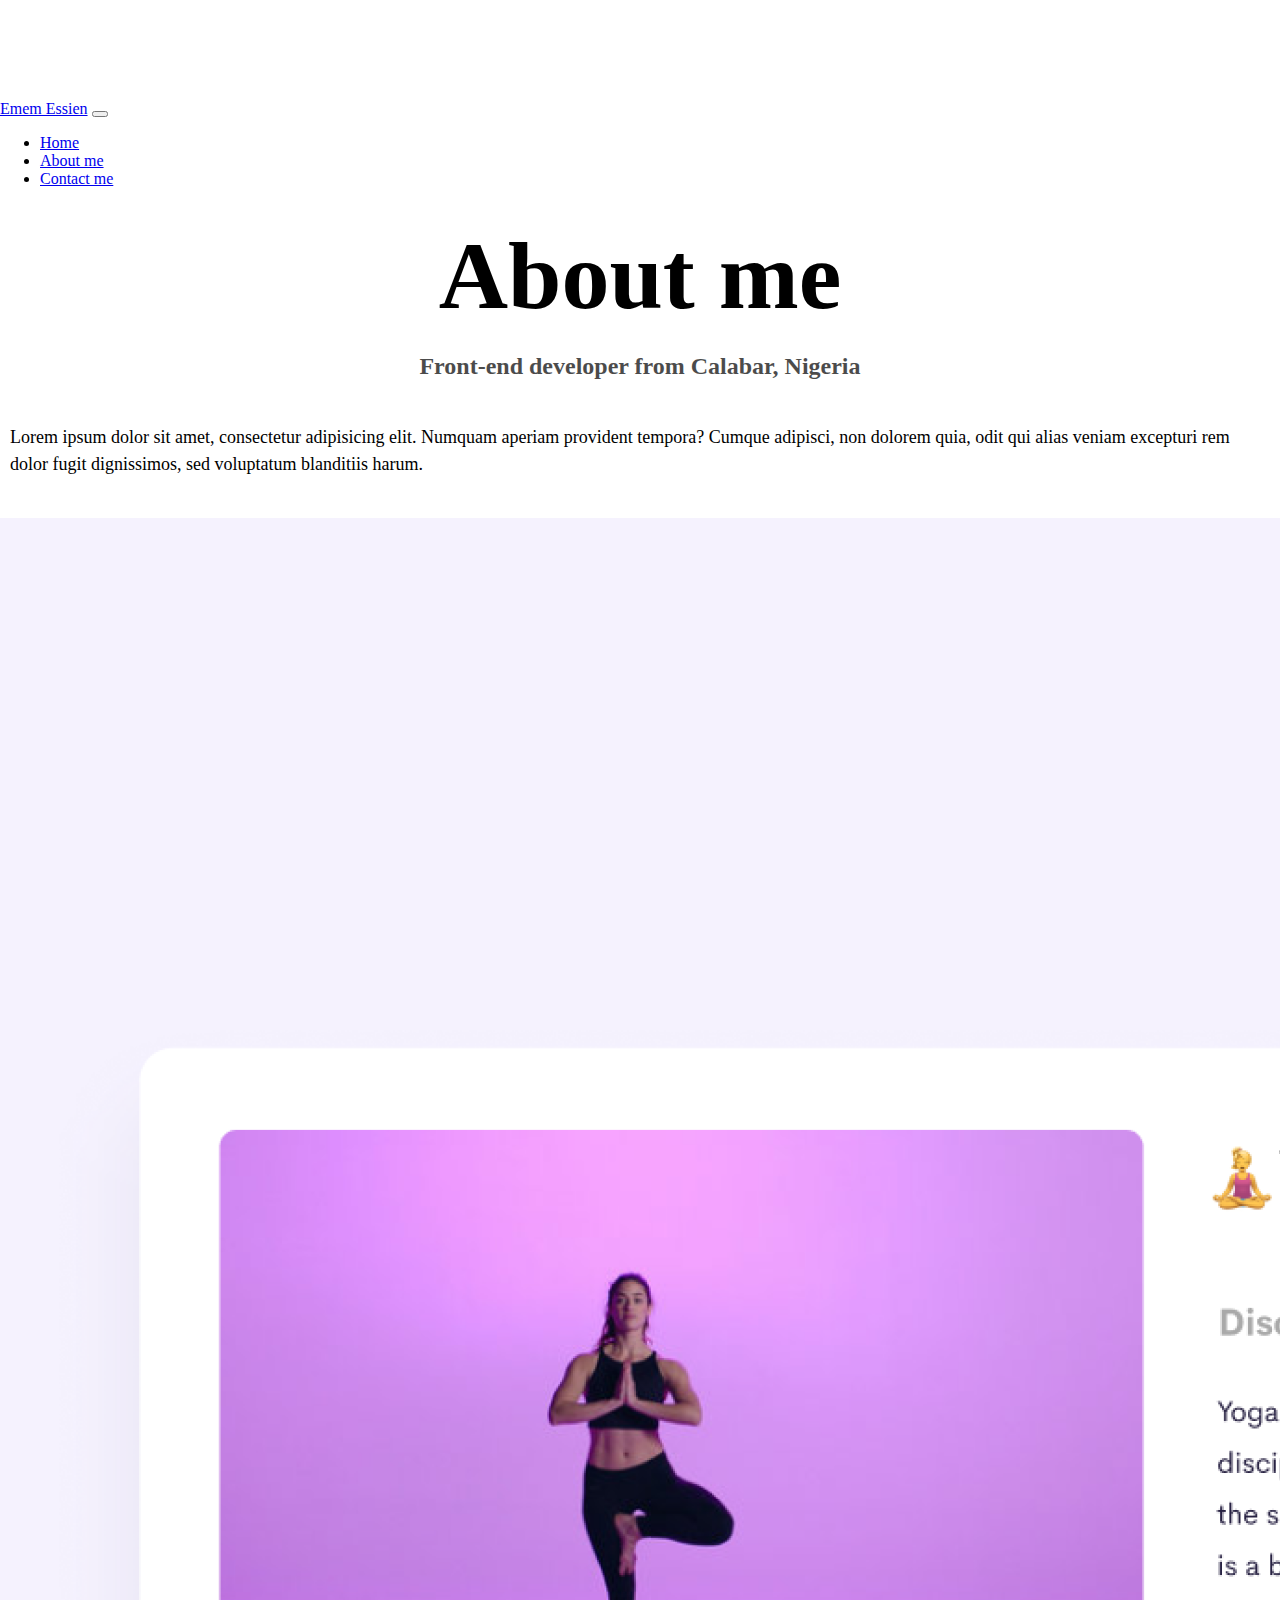
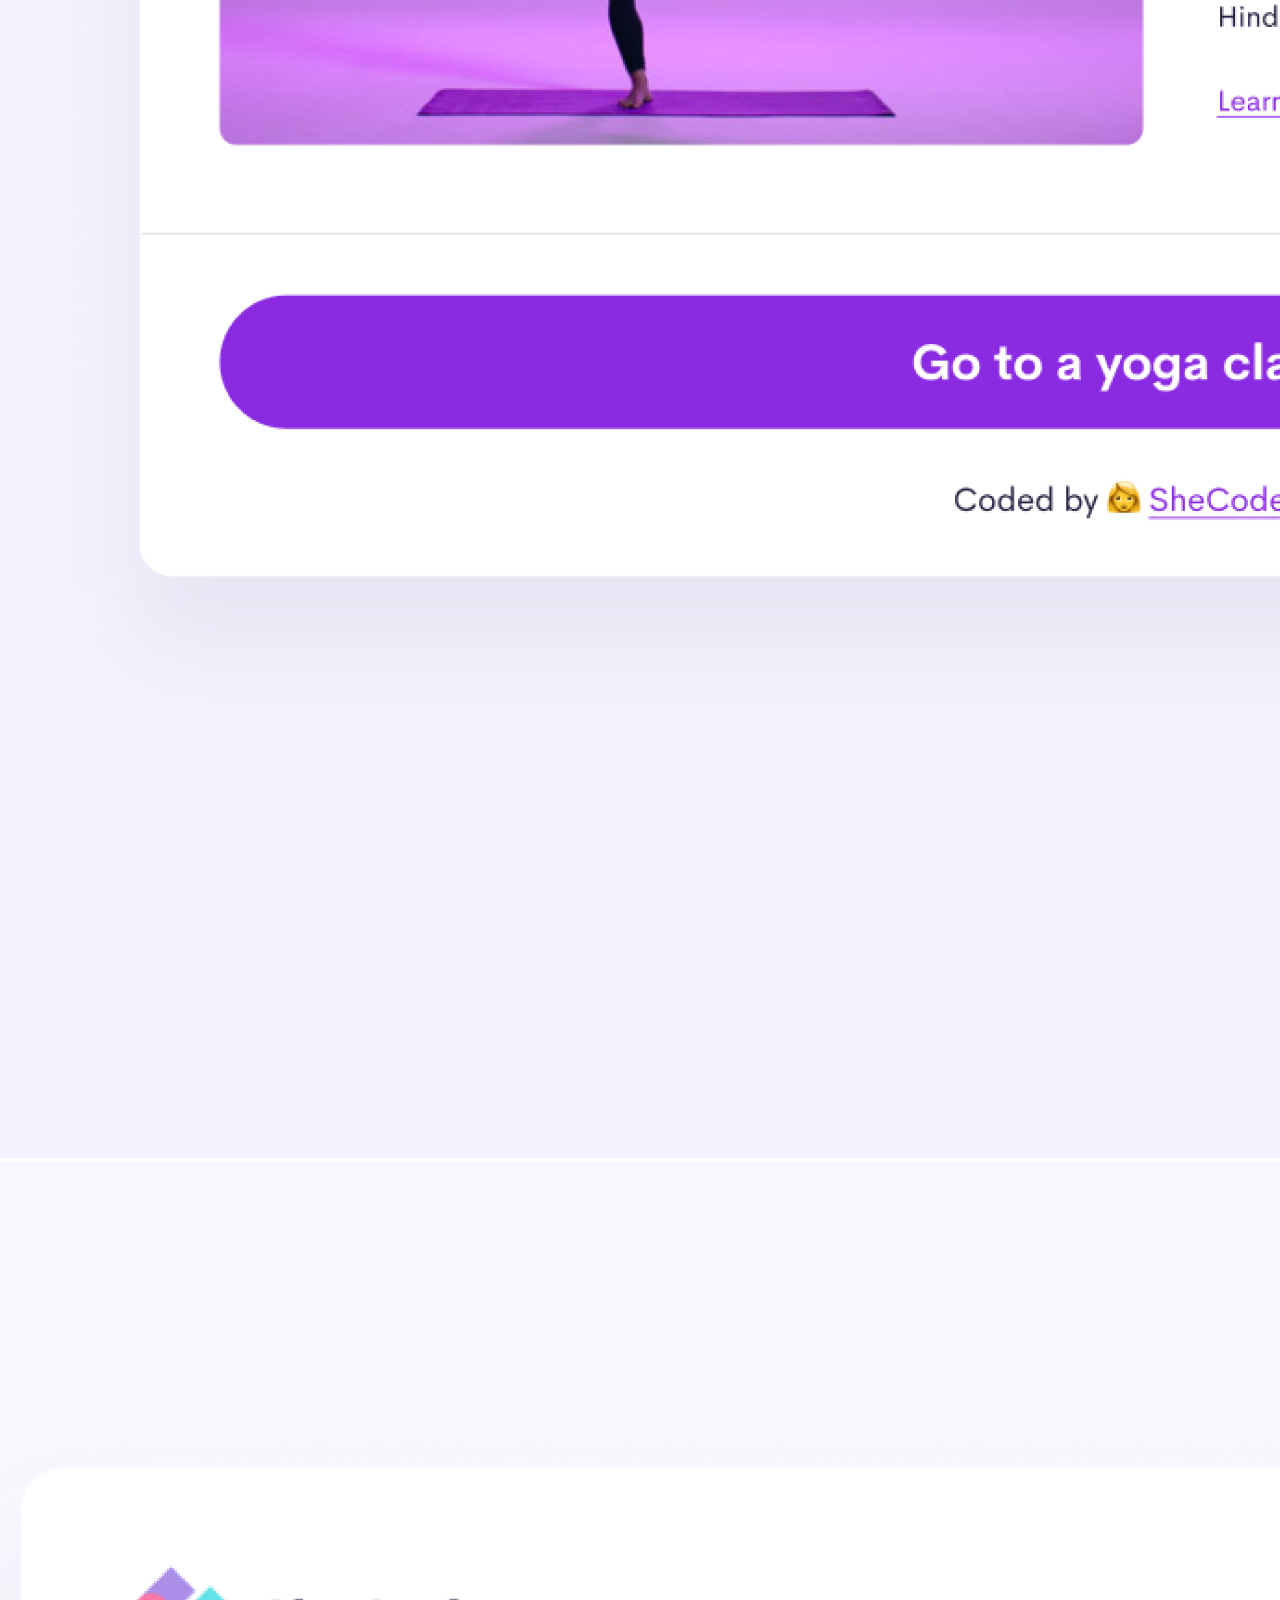
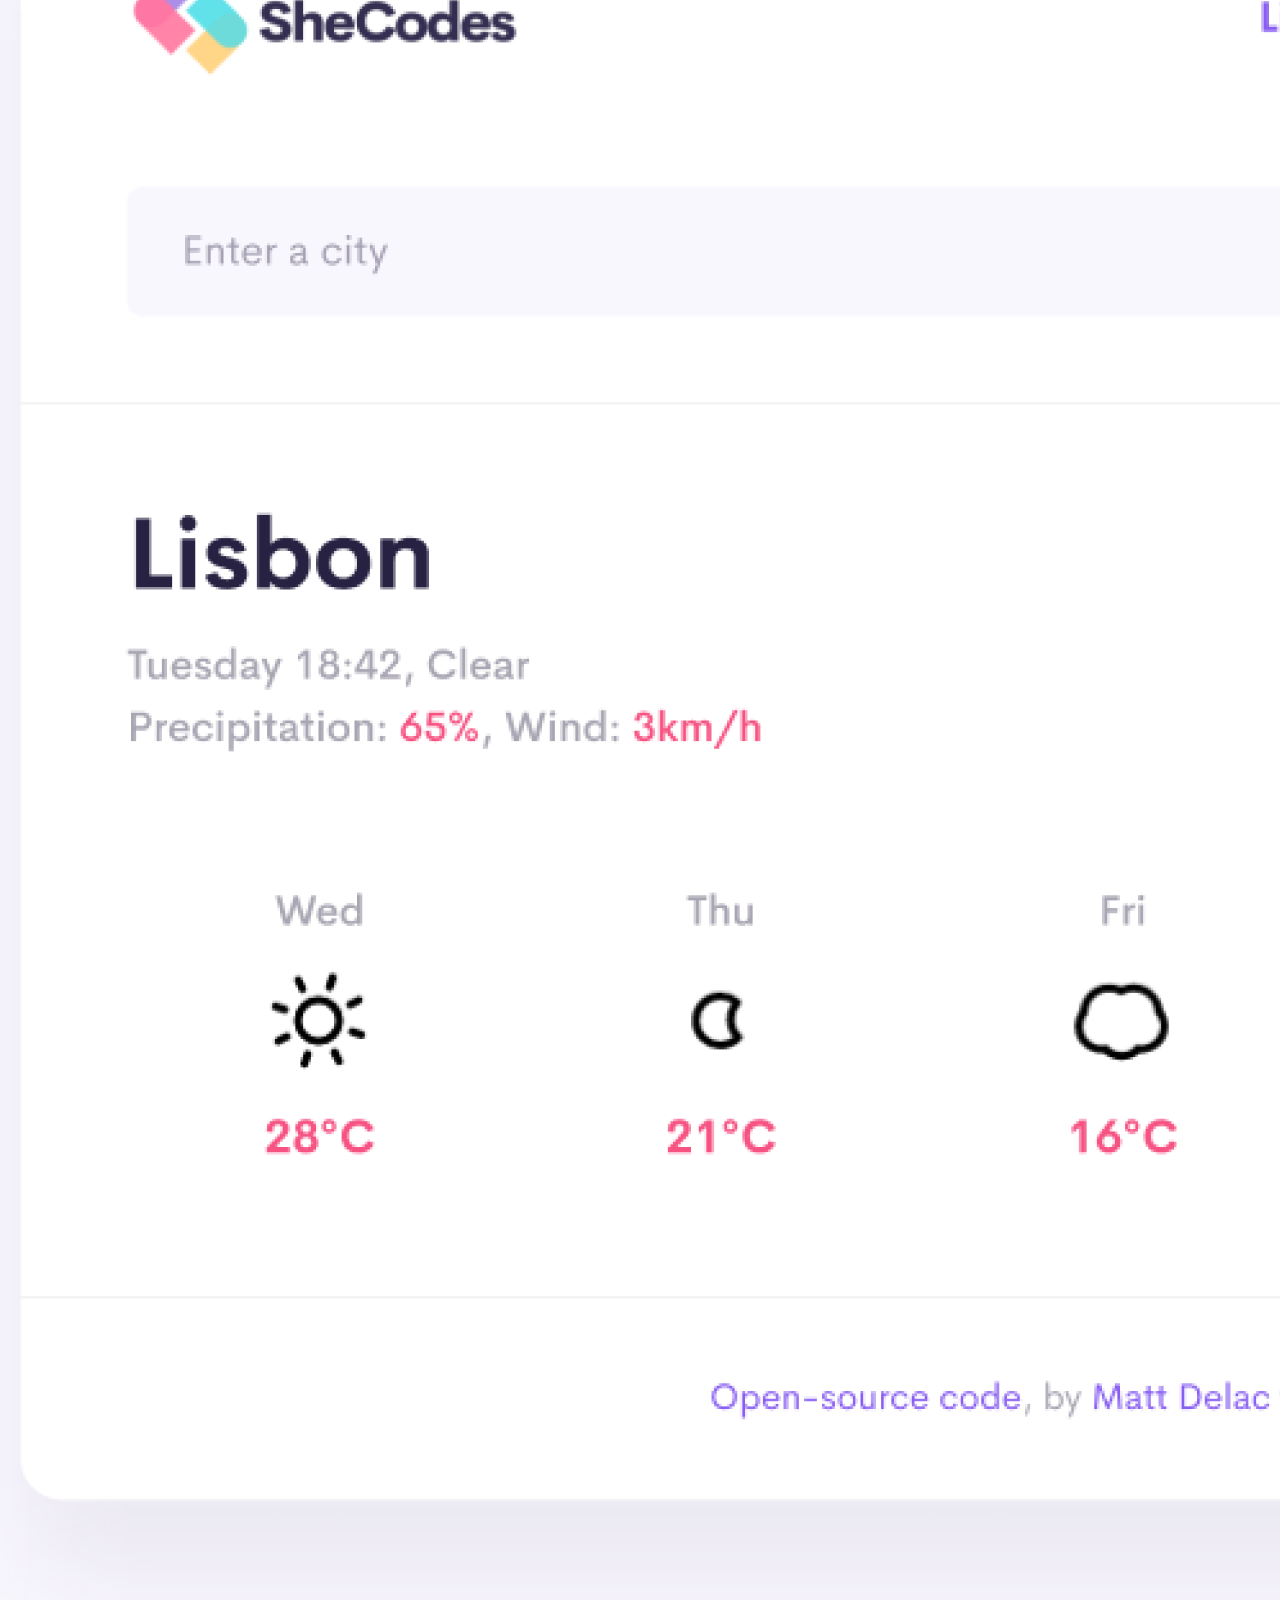
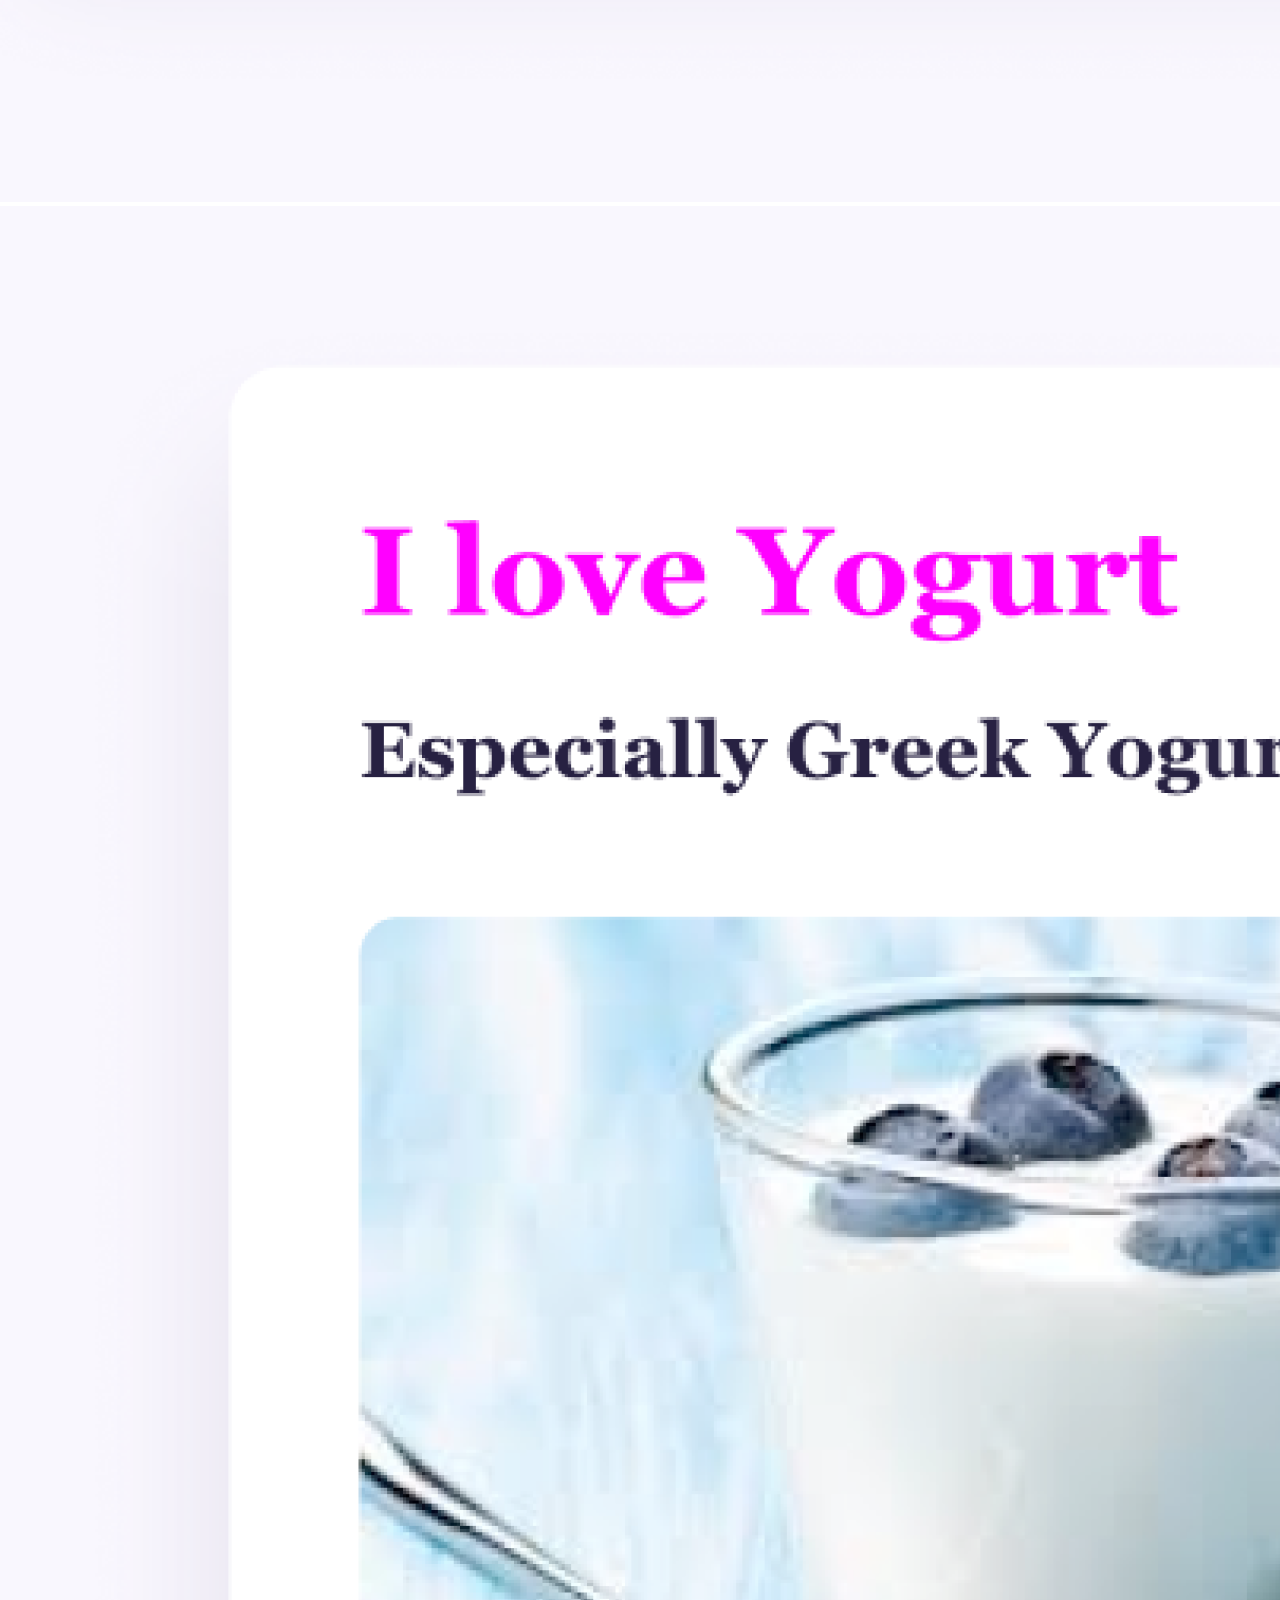
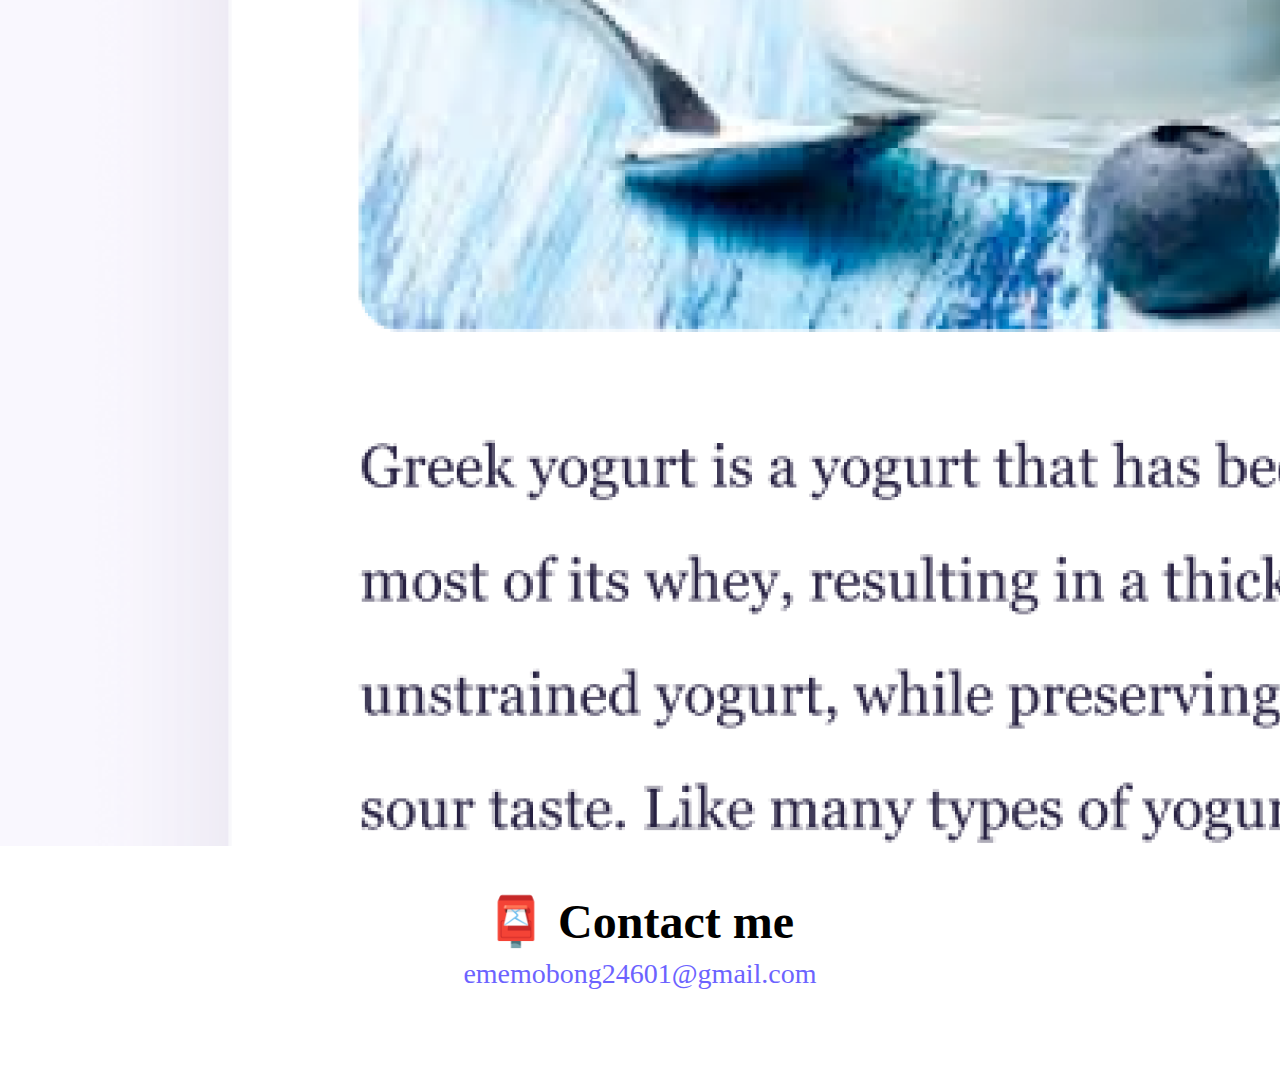
==== about.html @ 5c23683a "made pages seo friendly and responsive" ====
<!DOCTYPE html>
<html lang="en">

<head>
    <meta name="description" content="About page for website">
    <meta charset="UTF-8" />
    <meta http-equiv="X-UA-Compatible" content="IE=edge" />
    <meta name="viewport" content="width=device-width, initial-scale=1.0" />
    <!--css bootstrap link-->
    <link href="https://cdn.jsdelivr.net/npm/bootstrap@5.3.0-alpha3/dist/css/bootstrap.min.css" rel="stylesheet"
        integrity="sha384-KK94CHFLLe+nY2dmCWGMq91rCGa5gtU4mk92HdvYe+M/SXH301p5ILy+dN9+nJOZ" crossorigin="anonymous" />

    <!--js bootstrap link-->
    <script src="https://cdn.jsdelivr.net/npm/bootstrap@5.3.0-alpha3/dist/js/bootstrap.bundle.min.js"
        integrity="sha384-ENjdO4Dr2bkBIFxQpeoTz1HIcje39Wm4jDKdf19U8gI4ddQ3GYNS7NTKfAdVQSZe"
        crossorigin="anonymous"></script>
    <link rel="stylesheet" href="style.css" />
    <title>About me - Emem Essien</title>
</head>

<body>
    <nav class="navbar navbar-expand-lg navbar-light bg-light fixed-top">
        <div class="container">
            <a class="navbar-brand" href="index.html">Emem Essien</a>
            <button class="navbar-toggler" type="button" data-bs-toggle="collapse" data-bs-target="#navbarNav"
                aria-controls="navbarNav" aria-expanded="false" aria-label="Toggle navigation">
                <span class="navbar-toggler-icon"></span>
            </button>
            <div class="collapse navbar-collapse" id="navbarNav">
                <ul class="navbar-nav">
                    <li class="nav-item">
                        <a class="nav-link active" aria-current="page" href="index.html">Home</a>
                    </li>
                    <li class="nav-item">
                        <a class="nav-link" href="about.html">About me</a>
                    </li>
                    <li class="nav-item">
                        <a class="nav-link" href="about.html#contact">Contact me</a>
                    </li>
                </ul>
            </div>
        </div>
    </nav>

    <h1>About me</h1>
    <h3>Front-end developer from Calabar, Nigeria</h3>
    <div class="about-paragraphs text-center">
        <p>
            Lorem ipsum dolor sit amet, consectetur adipisicing elit. Numquam
            aperiam provident tempora? Cumque adipisci, non dolorem quia, odit qui
            alias veniam excepturi rem dolor fugit dignissimos, sed voluptatum
            blanditiis harum.
        </p>
    </div>

    <div class="container">
        <div class="row">
            <div class="col-sm-4">
                <img src="images/yoga.png" alt="woman doing yoga" class="img-fluid shadow p-2" />
            </div>
            <div class="col-sm-4">
                <img src="images/weather.png" alt="weather app" class="img-fluid shadow p-2" />
            </div>
            <div class="col-sm-4">
                <img src="images/yogurt.png" alt="cup of yogurt" class="img-fluid shadow p-2" />
            </div>
        </div>
    </div>

    <br />
    <br />

    <div id="contact">
        <h2>📮 Contact me</h2>
        <a href="mailto:[email]" class="email-link"> ememobong24601@gmail.com </a>
    </div>
</body>

</html>
---- style.css ----
:root {
  --primary-color: #6c63ff;
  --secondary-color: #f5f2fe;
  --box-shadow: 0 5px 10px rgba(0, 0, 0, 0.3);
}

body {
  margin: 100px 0;
  margin-top: 100px;
  /*max-width: 800px;*/
}

h1,
h2,
h3 {
  text-align: center;
  margin: 0;
  line-height: 1.5;
}

h1 {
  font-size: 96px;
}

h2 {
  font-size: 48px;
}

h3 {
  font-size: 24px;
  opacity: 0.7;
}

p {
  font-size: 18px;
  line-height: 1.5;
}

.heading{
    text-align: start;
}

.navigation-links {
  display: flex;
  margin-top: 40px;
  justify-content: center;
}

.navigation-links a {
  margin: 20px;
  border-radius: 4px;
  padding: 20px 15px;
  text-decoration: none;
  text-transform: capitalize;
}

.contact-link {
  border-radius: 4px;
  padding: 20px 15px;
  text-decoration: none;
  text-transform: capitalize;
  background: var(--primary-color);
  box-shadow: var(--box-shadow);
  color: white;
}

.about-link {
  color: var(--primary-color);
  border: 1px solid var(--primary-color);
}

.homepage-link {
  color: var(--primary-color);
  text-align: center;
  display: block;
}

.about-paragraphs {
  display: flex;
  margin: 30px 0;
}

.about-paragraphs p {
  margin: 10px;
}

.email-link {
  display: flex;
  justify-content: center;
  color: var(--primary-color);
  font-size: 28px;
  text-decoration: none;
}

.email-link:hover {
  text-decoration: underline;
}

@media (max-width: 576px) {
  h2 {
    font-size: 32px;
    text-align: center;
  }

  h1 {
    font-size: 48px;
    line-height: 1.5;
  }

  p {
    text-align: center;
  }

  .heading{
    text-align: center;
  }

  .project-link {
    display: block;
    text-align: center;
    margin: 0 20px;
  }
}
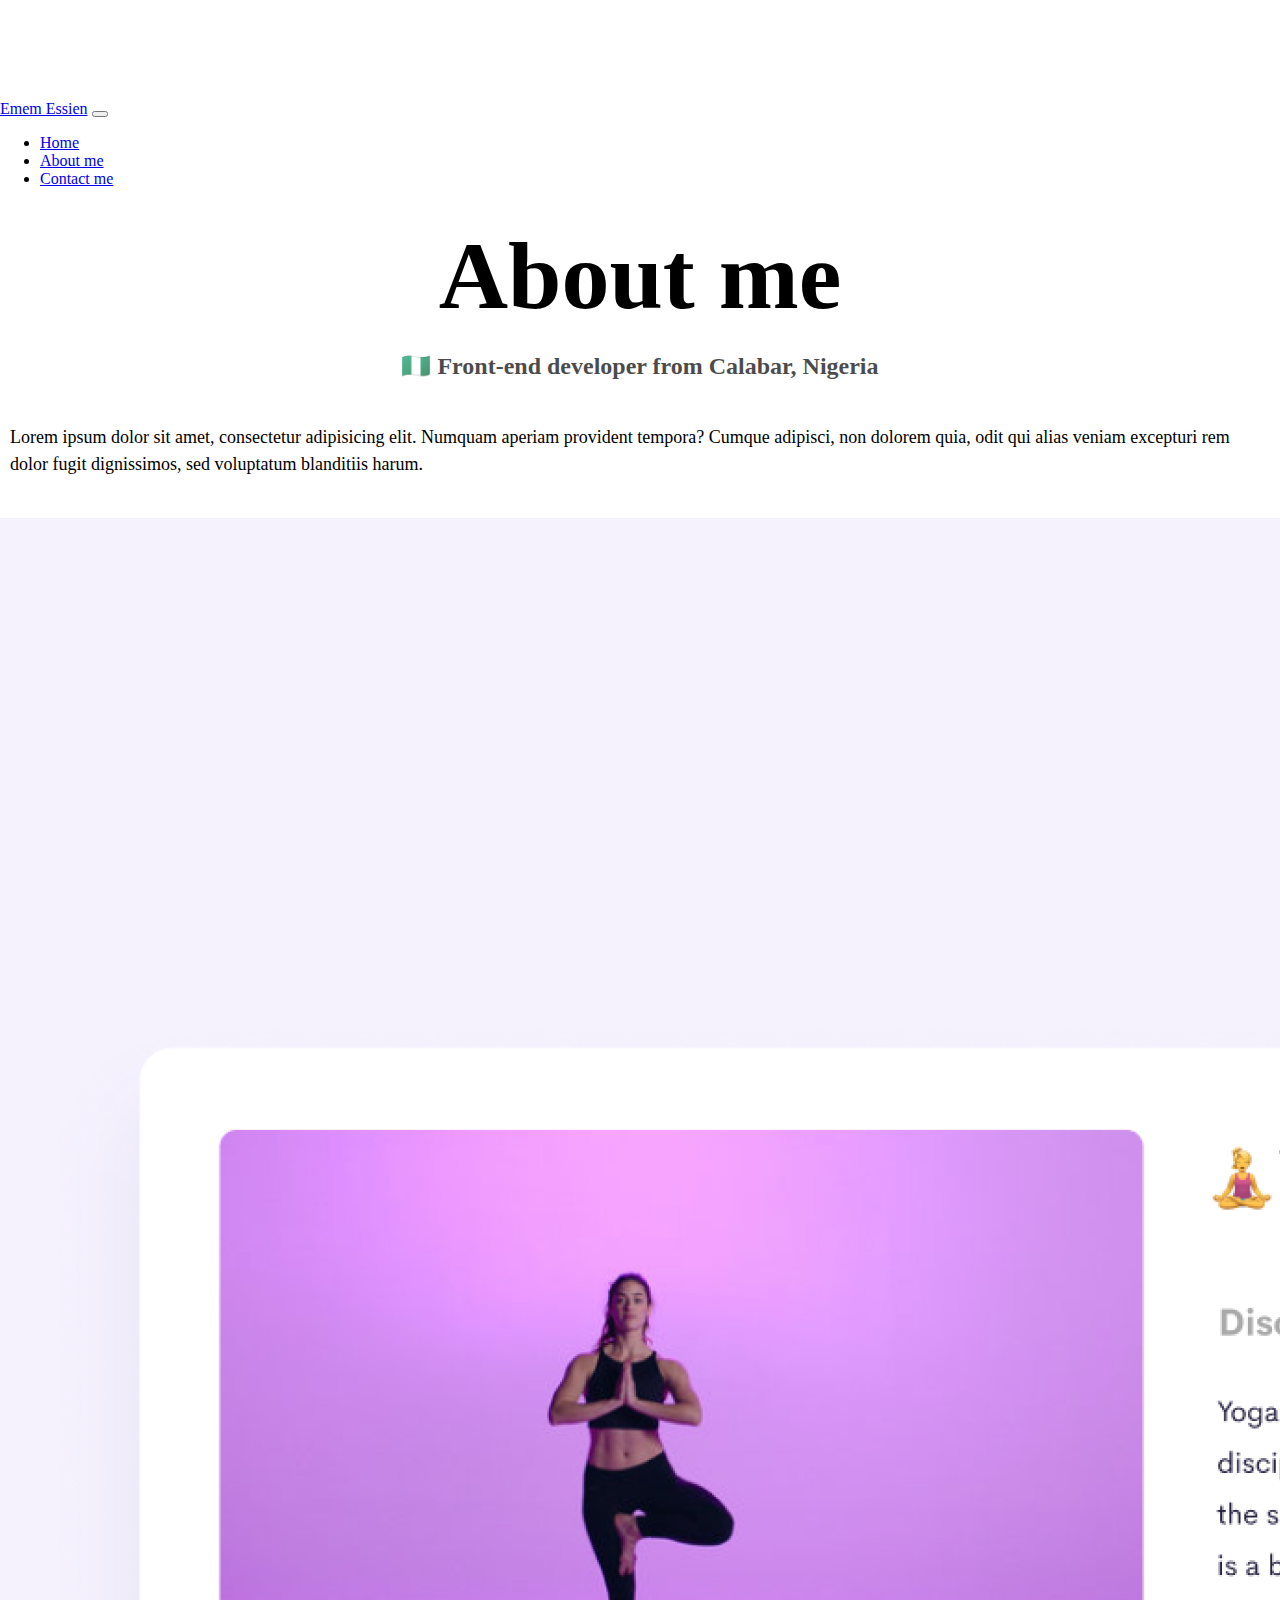
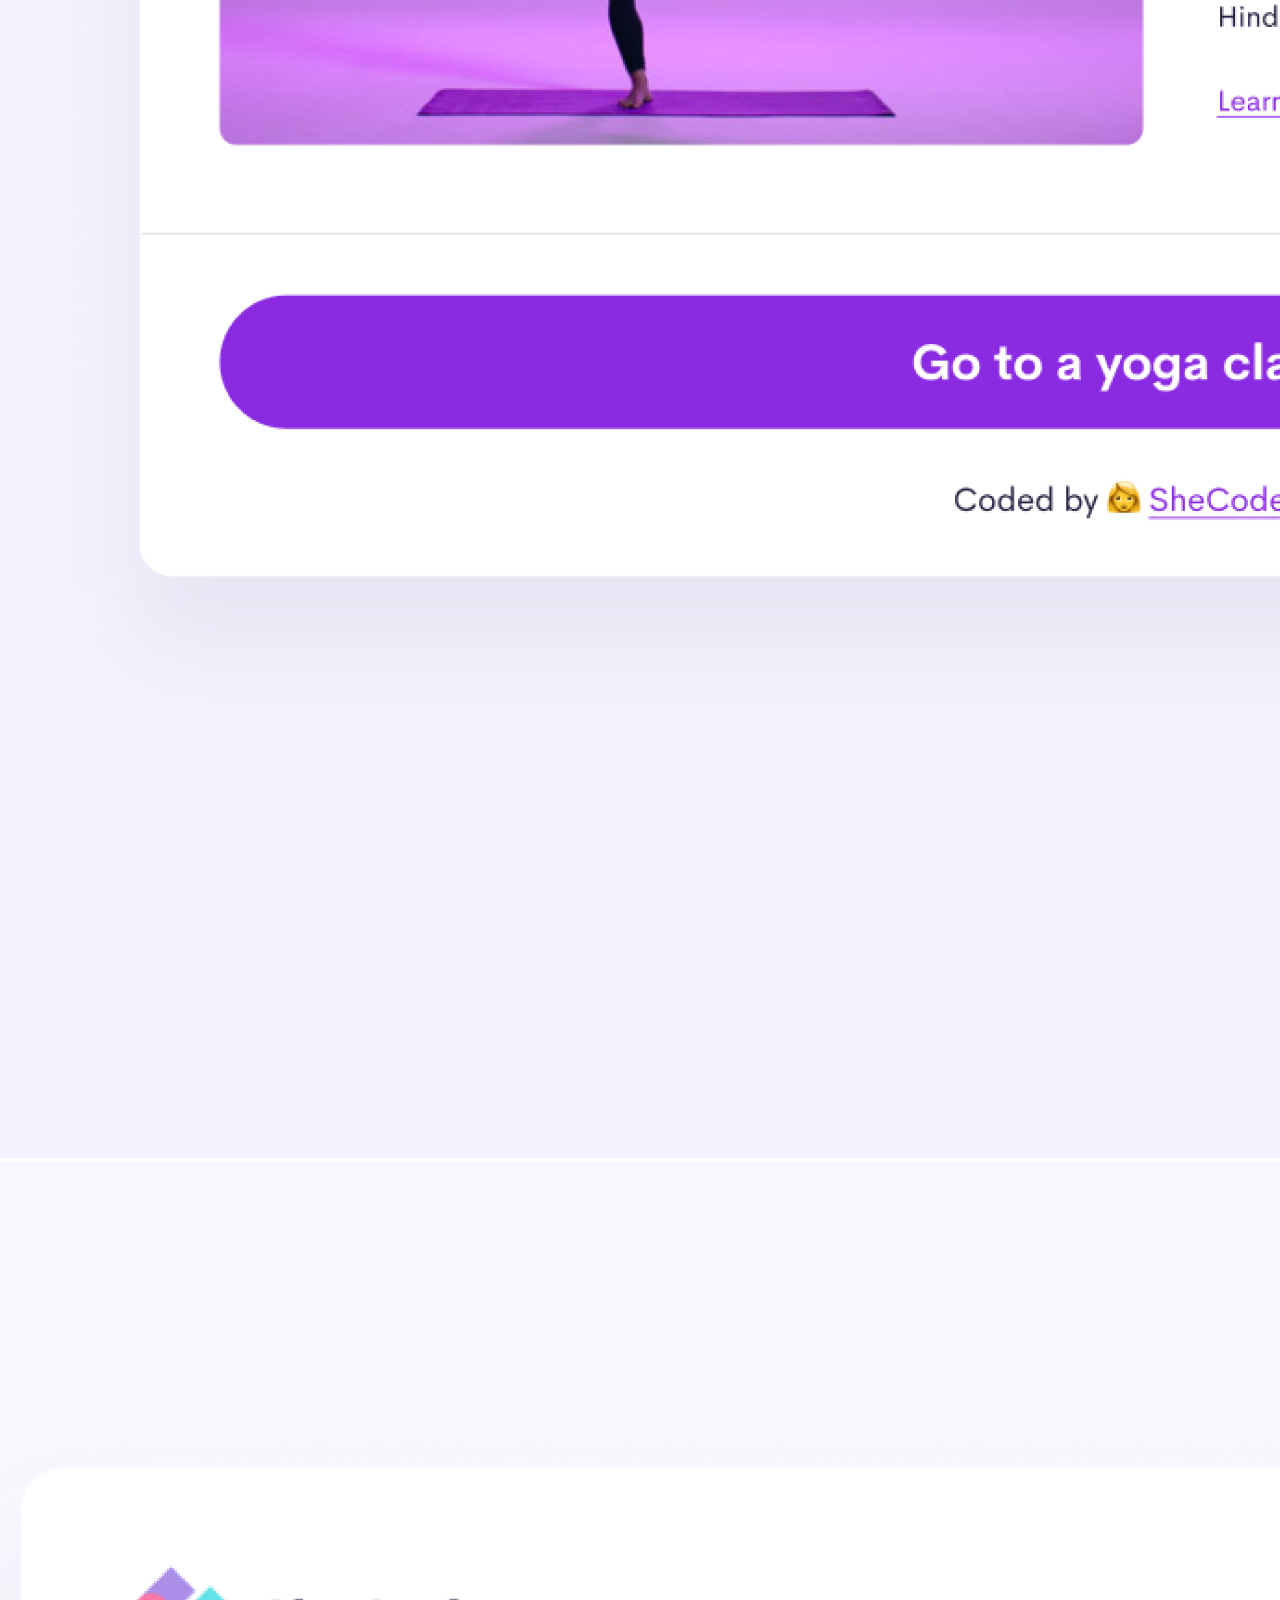
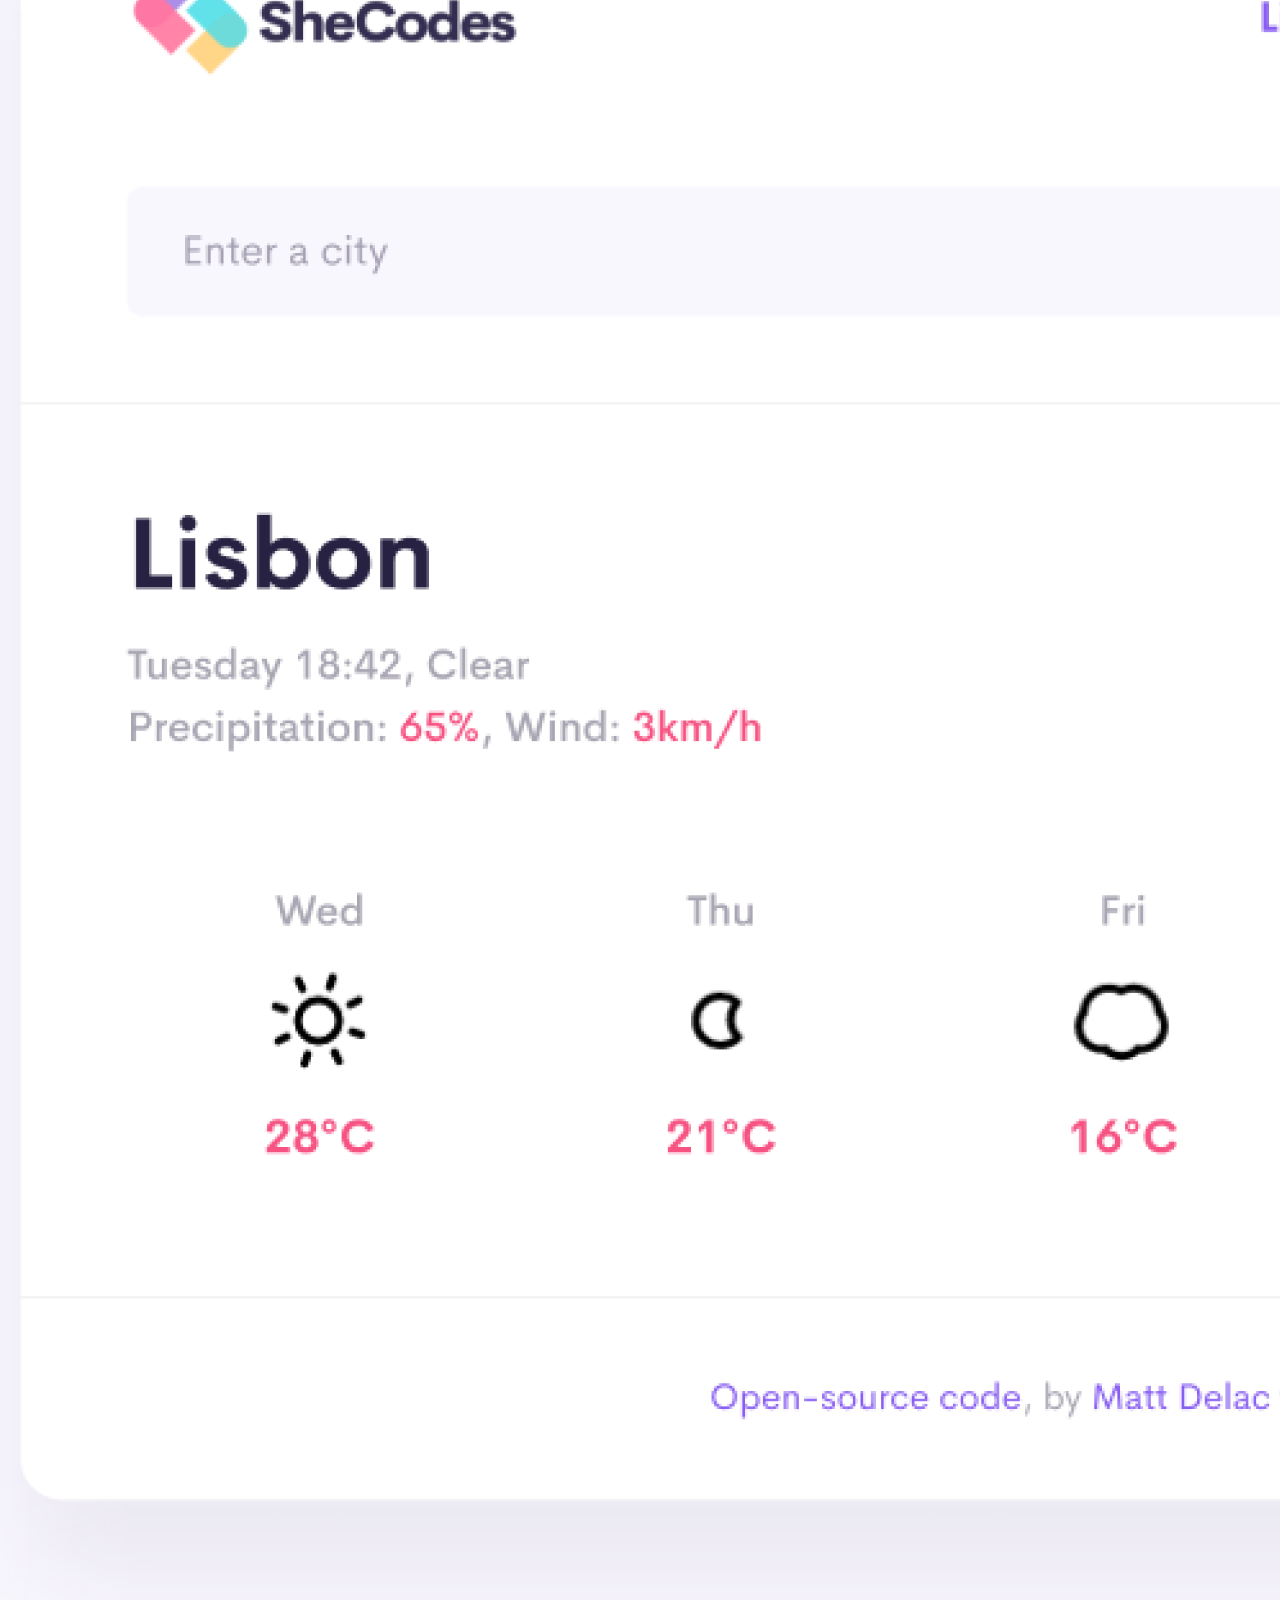
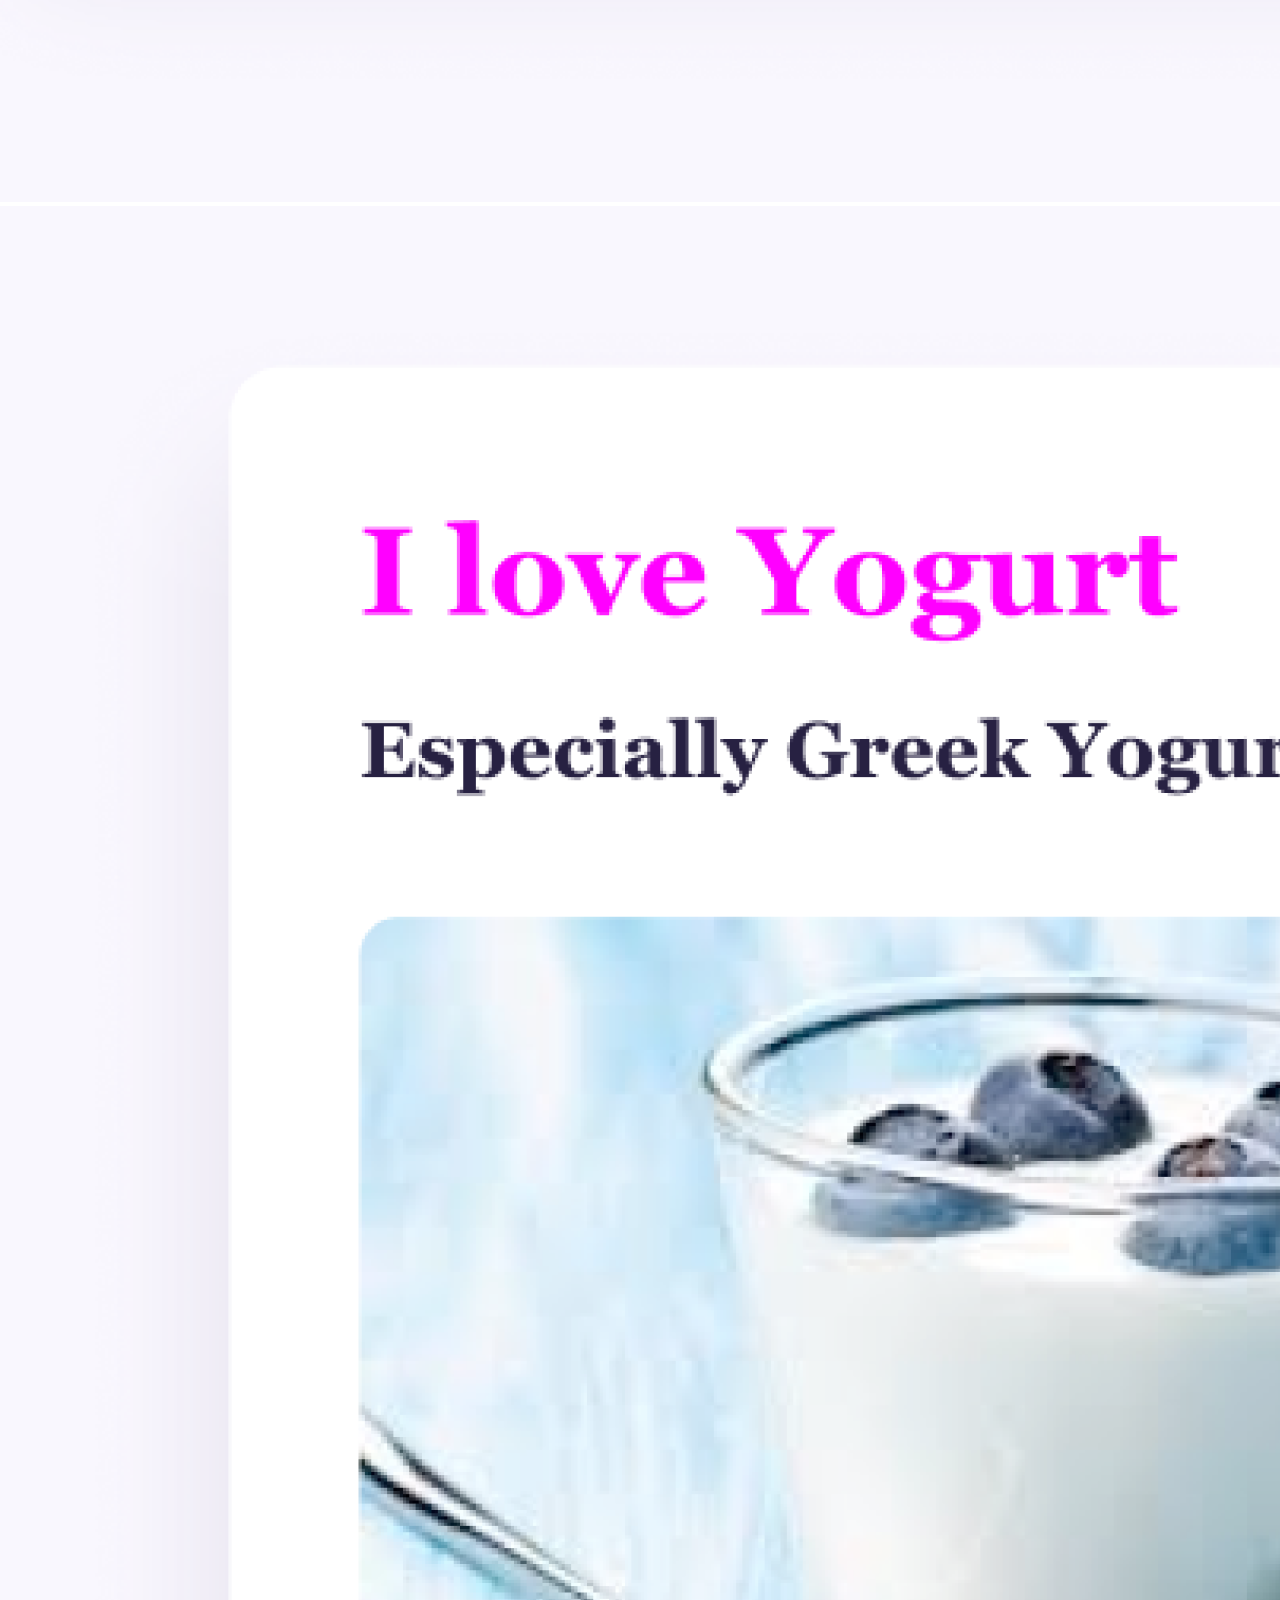
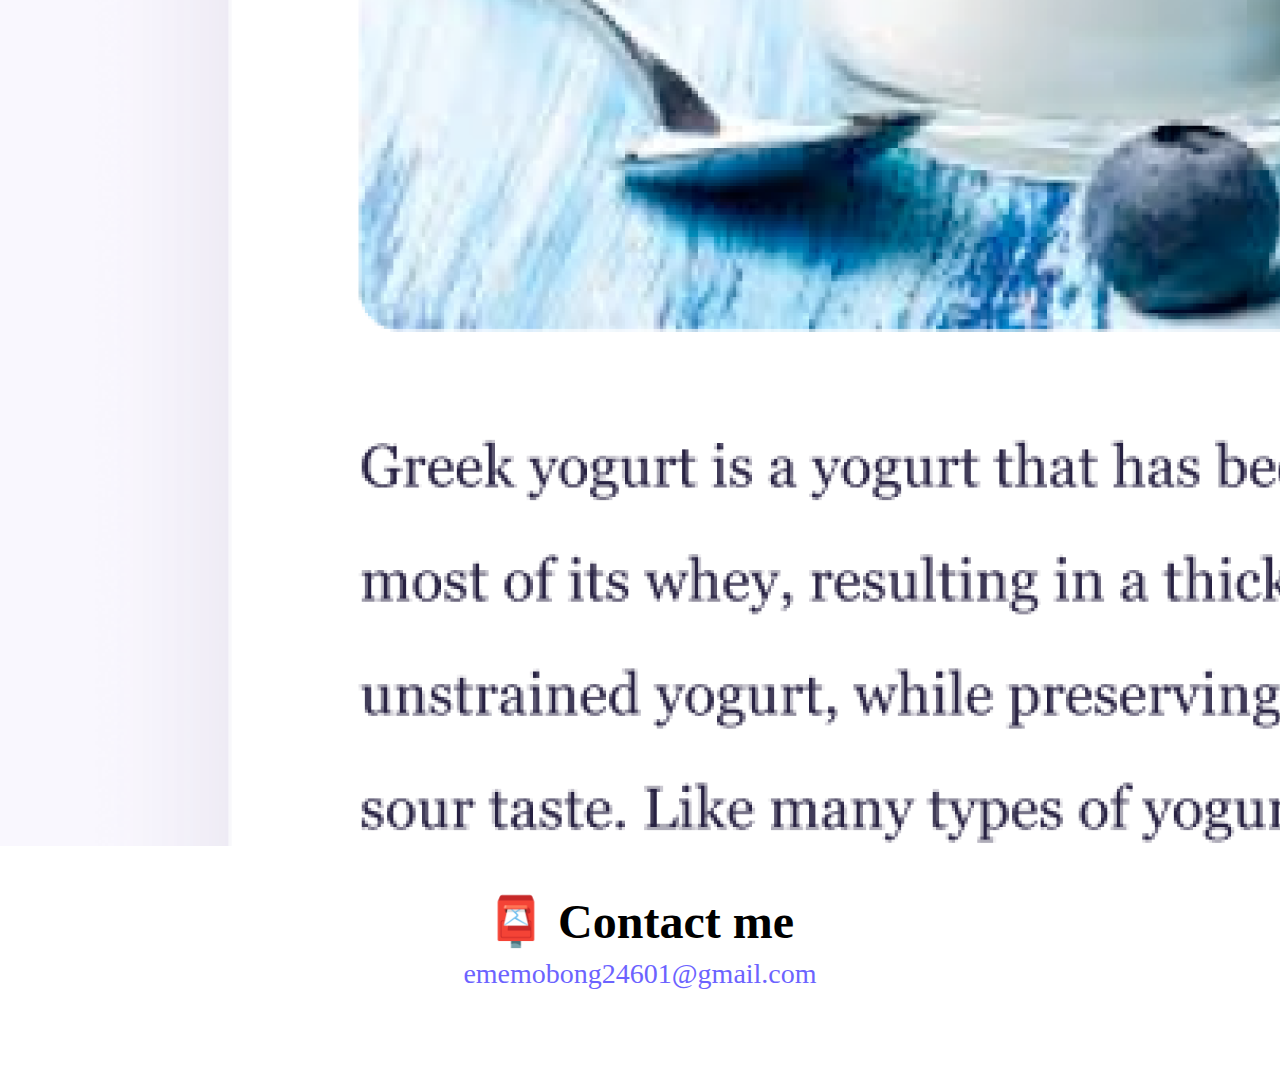
==== commit 9c632271: "added emojis" ====
--- a/about.html
+++ b/about.html
@@ -43,7 +43,7 @@
     </nav>
 
     <h1>About me</h1>
-    <h3>Front-end developer from Calabar, Nigeria</h3>
+    <h3>🇳🇬 Front-end developer from Calabar, Nigeria</h3>
     <div class="about-paragraphs text-center">
         <p>
             Lorem ipsum dolor sit amet, consectetur adipisicing elit. Numquam
